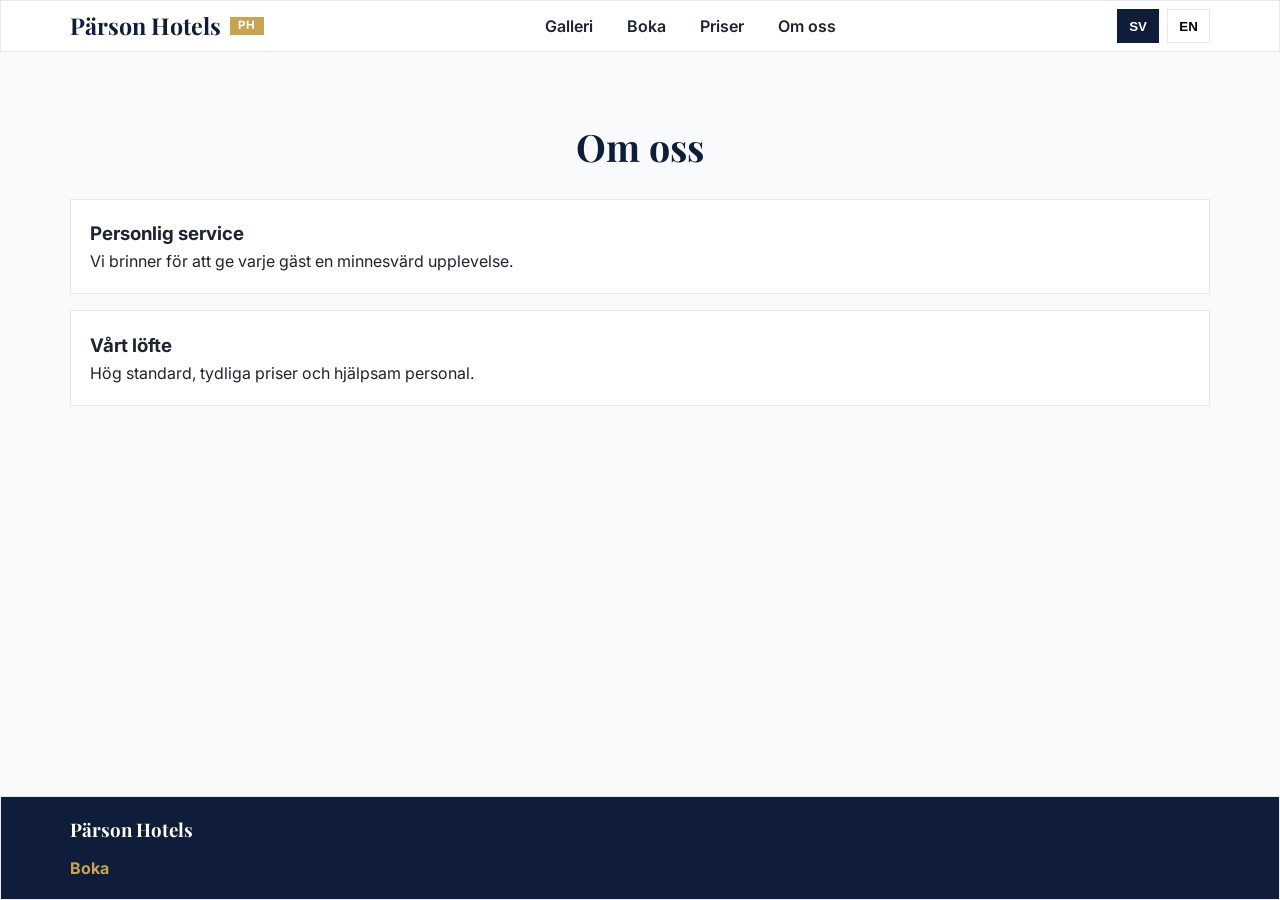
==== about.html @ e7df54ab "everything alllaaaaallaalalalala kod" ====
﻿<!doctype html>
<html lang="sv">
<head>
  <meta charset="utf-8" />
  <meta name="viewport" content="width=device-width,initial-scale=1" />
  <title>Om oss — Pärson Hotels</title>
  <link rel="stylesheet" href="styles.css">
</head>
<body>
  <header class="site_header_global">
    <div class="page_shell_global">
      <a class="brand_global" href="index.html">Pärson Hotels <span class="brand_mark_global">PH</span></a>
      <nav class="main_nav_global">
        <ul class="navigation_list_global">
          <li><a href="pics.html" data-sv="Galleri" data-en="Gallery">Galleri</a></li>
          <li><a href="booking.html" data-sv="Boka" data-en="Book">Boka</a></li>
          <li><a href="booking.html#price" data-sv="Priser" data-en="Prices">Priser</a></li>
          <li><a href="about.html" data-sv="Om oss" data-en="About">Om oss</a></li>
        </ul>
      </nav>
      <div class="lang_switcher_global">
        <button class="lang_btn_global" data-lang="sv">SV</button>
        <button class="lang_btn_global" data-lang="en">EN</button>
      </div>
    </div>
  </header>

  <main>
    <section id="about" class="page_section_global page_shell_global">
      <div class="section_heading_global"><h2 data-sv="Om oss" data-en="About">Om oss</h2></div>
      <div class="content_grid_about">
        <div class="content_card_about"><h3 data-sv="Personlig service" data-en="Personal service">Personlig service</h3><p data-sv="Vi brinner för att ge varje gäst en minnesvärd upplevelse." data-en="We are passionate about giving every guest a memorable experience.">Vi brinner för att ge varje gäst en minnesvärd upplevelse.</p></div>
        <div class="content_card_about"><h3 data-sv="Vårt löfte" data-en="Our promise">Vårt löfte</h3><p data-sv="Hög standard, tydliga priser och hjälpsam personal." data-en="High standards, clear prices and helpful staff.">Hög standard, tydliga priser och hjälpsam personal.</p></div>
      </div>
    </section>
  </main>

  <footer class="site_footer_global">
    <div class="page_shell_global">
      <div>
        <h3>Pärson Hotels</h3>
      </div>
      <div class="footer_links_global"><a href="booking.html" data-sv="Boka" data-en="Book">Boka</a></div>
    </div>
  </footer>

  <script src="functions.js" defer></script>
</body>
</html>
---- styles.css ----
﻿@import url('https://fonts.googleapis.com/css2?family=Inter:wght@400;600;700&family=Playfair+Display:wght@700&display=swap');

:root {
  --navy: #0f1d3b;
  --gold: #c8a451;
  --bg: #f8fafc;
  --white: #fff;
  --text: #1e2330;
  --muted: #667085;
  --line: #e4e8ef;
  --ok: #ebf7ee;
  --off: #f3f4f7;
}

* {
  box-sizing: border-box;
  margin: 0;
  padding: 0;
}

body {
  font-family: Inter, system-ui, sans-serif;
  color: var(--text);
  background: var(--bg);
  line-height: 1.6;
  min-height: 100vh;
  display: flex;
  flex-direction: column;
}

a {
  text-decoration: none;
  color: inherit;
}

img {
  max-width: 100%;
  display: block;
}

main {
  flex: 1;
  padding: 1.6rem 0 2.4rem;
}

.page_shell_global {
  width: min(1100px, 92%);
  margin-inline: auto;
}

.site_header_global,
.site_footer_global,
.review_card_index,
.content_card_about,
.price_card_price,
.booking_form_booking,
.calendar_month_booking,
.gallery_item_global {
  background: var(--white);
  border: 1px solid var(--line);
}

.site_header_global .page_shell_global,
.site_footer_global .page_shell_global,
.main_nav_global ul,
.lang_switcher_global {
  display: flex;
  align-items: center;
}

.site_header_global .page_shell_global {
  justify-content: space-between;
  gap: .6rem;
  padding: .45rem 0;
}

.site_footer_global .page_shell_global {
  flex-direction: column;
  align-items: flex-start;
  gap: .5rem;
  padding: .9rem 0;
}

.brand_global {
  font: 700 1.35rem/1.1 "Playfair Display", serif;
  color: var(--navy);
  display: flex;
  align-items: center;
  gap: .45rem;
}

.brand_mark_global {
  background: var(--gold);
  color: var(--white);
  padding: .18rem .45rem;
  font: 700 .7rem/1 Inter, sans-serif;
}

.main_nav_global ul {
  list-style: none;
  gap: .5rem;
}

.lang_switcher_global {
  gap: .4rem;
}

.main_nav_global a,
.lang_btn_global,
.button_primary_global,
.button_secondary_global,
.button_outline_global {
  min-height: 36px;
  padding: .35rem .7rem;
  font-weight: 600;
  border: 1px solid transparent;
}

.main_nav_global a:hover {
  color: var(--navy);
  background: #eef2fb;
}

.lang_btn_global {
  border-color: var(--line);
  background: var(--white);
  cursor: pointer;
}

.lang_btn_global.active_global,
.lang_btn_global:hover {
  background: var(--navy);
  border-color: var(--navy);
  color: var(--white);
}

.page_section_global {
  margin-top: 1.7rem;
}

.section_heading_global {
  text-align: center;
  margin-bottom: 1rem;
}

.section_heading_global h2,
.hero_content_index h1,
.price_card_price h3,
.site_footer_global h3 {
  font-family: "Playfair Display", serif;
  color: var(--navy);
}

.section_heading_global h2 {
  font-size: clamp(1.5rem, 4vw, 2.1rem);
}

.section_heading_global p {
  margin-top: .35rem;
  color: var(--muted);
}

.hero_section_index {
  display: grid;
  gap: 1rem;
  padding: 1rem;
  background: var(--navy);
  color: var(--white);
}

.hero_content_index h1,
.hero_content_index p {
  color: var(--white);
}

.hero_content_index h1 {
  margin-bottom: .55rem;
}

.hero_content_index p {
  margin-bottom: .75rem;
}

.hero_media_index {
  overflow: hidden;
  min-height: 200px;
  background: #0b162e;
}

.hero_media_index video {
  width: 100%;
  height: 100%;
  object-fit: cover;
}

.button_primary_global {
  background: var(--gold);
  color: var(--white);
}

.button_secondary_global {
  background: var(--navy);
  color: var(--white);
}

.button_outline_global {
  border-color: var(--gold);
  color: var(--gold);
  background: var(--white);
}

.gallery_grid_global,
.reviews_grid_index,
.content_grid_about,
.price_grid_price,
.calendar_section_booking {
  display: grid;
  grid-template-columns: 1fr;
  gap: .8rem;
}

.gallery_item_global {
  overflow: hidden;
}

.gallery_item_global img {
  aspect-ratio: 4 / 3;
  object-fit: cover;
}

.review_card_index,
.content_card_about,
.price_card_price,
.booking_form_booking,
.calendar_month_booking {
  padding: 1rem;
}

.review_card_index p {
  font-style: italic;
}

.review_author_index,
.stars,
.price_amount_price,
.footer_links_global a {
  color: var(--gold);
  font-weight: 700;
}

.price_amount_price {
  display: block;
  font-size: 1.8rem;
  margin: .4rem 0 .55rem;
}

.price_card_price ul {
  list-style: none;
  margin-bottom: .9rem;
}

.price_card_price li {
  color: var(--muted);
  padding: .15rem 0;
}

.calendar_header_booking {
  display: flex;
  justify-content: space-between;
  align-items: center;
  margin-bottom: .65rem;
}

.calendar_nav_booking {
  width: 38px;
  height: 38px;
  border: 0;
  background: var(--navy);
  color: var(--white);
  font-size: 1.05rem;
  cursor: pointer;
}

.calendar_grid_booking {
  display: grid;
  grid-template-columns: repeat(7, minmax(0, 1fr));
  gap: .3rem;
}

.calendar_grid_booking span {
  text-align: center;
  color: var(--muted);
  font-weight: 700;
  padding: .25rem 0;
}

.calendar_grid_booking button {
  min-height: 40px;
  border: 1px solid var(--line);
  background: var(--white);
  font-weight: 600;
}

.calendar_grid_booking button.available_booking,
.legend_chip_booking.available_booking {
  background: var(--ok);
}

.calendar_grid_booking button.booked_booking,
.legend_chip_booking.booked_booking {
  background: var(--off);
  color: #98a2b3;
}

.calendar_grid_booking button.selected_booking {
  background: var(--gold);
  border-color: var(--gold);
  color: var(--white);
}

.calendar_legend_booking {
  display: flex;
  gap: .7rem;
  align-items: center;
  color: var(--muted);
  padding-top: .7rem;
  flex-wrap: wrap;
}

.legend_chip_booking {
  width: 18px;
  height: 18px;
  border: 1px solid var(--line);
  display: inline-block;
}

.form_group_booking {
  margin-bottom: .75rem;
}

.form_group_booking label {
  display: block;
  font-weight: 600;
  color: var(--navy);
  margin-bottom: .3rem;
}

.form_group_booking input,
.form_group_booking select {
  width: 100%;
  min-height: 44px;
  padding: .6rem .7rem;
  border: 1px solid #cfd5e1;
  background: var(--white);
  font: inherit;
}

.form_group_booking input:focus,
.form_group_booking select:focus {
  outline: 2px solid color-mix(in srgb, var(--gold) 55%, white);
  border-color: var(--gold);
}

.booking_confirmation_booking {
  margin-top: .6rem;
  padding: .7rem;
  background: #eef6ff;
  color: var(--navy);
  font-weight: 600;
}

.booking_confirmation_booking:empty {
  display: none;
}

.site_footer_global {
  color: #e6ebf7;
  background: var(--navy);
  margin-top: auto;
}

.site_footer_global h3 {
  color: var(--white);
}

.lightbox_global {
  position: fixed;
  inset: 0;
  background: rgba(5, 10, 22, .88);
  display: none;
  place-items: center;
  padding: 1rem;
  z-index: 999;
}

.lightbox_global.show {
  display: grid;
}

.lightbox_global img {
  max-width: min(1000px, 88vw);
  max-height: 82vh;
}
@import url('https://fonts.googleapis.com/css2?family=Inter:wght@400;500;600;700&family=Playfair+Display:wght@500;700&display=swap');

:root {
  --navy: #0f1d3b;
  --navy-2: #1a2d55;
  --gold: #c8a451;
  --gold-2: #b58d33;
  --bg: #f8fafc;
  --white: #fff;
  --text: #1e2330;
  --muted: #667085;
  --line: #e4e8ef;
  --available-bg: #ebf7ee;
  --booked-bg: #f3f4f7;
  --radius: 0;
  --shadow: none;
}

* {
  box-sizing: border-box;
  margin: 0;
  padding: 0;
}

body {
  font-family: Inter, system-ui, sans-serif;
  background: var(--bg);
  color: var(--text);
  line-height: 1.6;
  min-height: 100vh;
  display: flex;
  flex-direction: column;
}

img {
  max-width: 100%;
  display: block;
}

a {
  text-decoration: none;
  color: inherit;
}

main {
  flex: 1;
  padding: 2rem 0 3rem;
}

.page_shell_global {
  width: min(1140px, 92%);
  margin-inline: auto;
}

.site_header_global {
  background: var(--white);
  border-bottom: 1px solid var(--line);
}

.site_header_global .page_shell_global {
  display: flex;
  flex-direction: row;
  align-items: center;
  justify-content: space-between;
  gap: .6rem;
  padding: .5rem 0;
}

.brand_global {
  font: 700 1.45rem/1.1 "Playfair Display", serif;
  color: var(--navy);
  display: flex;
  align-items: center;
  gap: .55rem;
}

.brand_mark_global {
  background: var(--gold);
  color: var(--white);
  padding: .2rem .52rem;
  border-radius: 0;
  font: 700 .72rem/1 Inter, sans-serif;
  letter-spacing: .06em;
}

.main_nav_global ul {
  list-style: none;
  display: flex;
  flex-direction: row;
  gap: .6rem;
}

.main_nav_global a,
.lang_btn_global {
  min-height: 34px;
  padding: .35rem .7rem;
  border-radius: 0;
  font-weight: 600;
}

.main_nav_global a:hover {
  background: #eef2fb;
  color: var(--navy);
}

.lang_switcher_global {
  display: flex;
  flex-direction: row;
  gap: .5rem;
}

.lang_btn_global {
  border: 1px solid var(--line);
  background: var(--white);
  cursor: pointer;
}

.lang_btn_global:hover,
.lang_btn_global.active_global {
  background: var(--navy);
  color: var(--white);
  border-color: var(--navy);
}

.page_section_global {
  margin-top: 2rem;
}

.section_heading_global {
  text-align: center;
  margin-bottom: 1.4rem;
}

.section_heading_global h2,
.hero_content_index h1 {
  font-family: "Playfair Display", serif;
  color: var(--navy);
}

.section_heading_global h2 {
  font-size: clamp(1.7rem, 4.5vw, 2.35rem);
}

.section_heading_global p {
  max-width: 62ch;
  margin: .4rem auto 0;
  color: var(--muted);
}

.hero_section_index {
  display: grid;
  grid-template-columns: 1fr;
  gap: 1.4rem;
  align-items: stretch;
  padding: clamp(1.1rem, 3vw, 2rem);
  border-radius: var(--radius);
  background: var(--navy);
  box-shadow: var(--shadow);
}

.hero_content_index {
  color: var(--white);
  padding: .4rem;
}

.hero_content_index h1 {
  color: var(--white);
  font-size: clamp(2rem, 5.3vw, 3rem);
  line-height: 1.1;
  margin-bottom: .8rem;
}

.hero_content_index p {
  margin-bottom: 1rem;
  color: #e8edf8;
}

.hero_media_index {
  border-radius: 0;
  overflow: hidden;
  min-height: 220px;
  background: #0b162e;
}

.hero_media_index video {
  width: 100%;
  height: 100%;
  object-fit: cover;
}

.button_primary_global,
.button_secondary_global,
.button_outline_global {
  display: inline-flex;
  align-items: center;
  justify-content: center;
  gap: .4rem;
  min-height: 46px;
  padding: .8rem 1.15rem;
  border-radius: 0;
  border: 1px solid transparent;
  font-weight: 700;
  cursor: pointer;
}

.button_primary_global {
  background: var(--gold);
  color: var(--white);
}

.button_secondary_global {
  background: var(--navy);
  color: var(--white);
}

.button_outline_global {
  border-color: var(--gold);
  color: var(--gold);
  background: var(--white);
}

.gallery_grid_global,
.reviews_grid_index,
.content_grid_about,
.price_grid_price {
  display: grid;
  grid-template-columns: 1fr;
  gap: 1rem;
}

.gallery_item_global {
  border-radius: 0;
  overflow: hidden;
  box-shadow: var(--shadow);
  background: var(--white);
}

.gallery_item_global img {
  aspect-ratio: 4/3;
  object-fit: cover;
}

.review_card_index,
.content_card_about,
.price_card_price,
.booking_form_booking {
  background: var(--white);
  border: 1px solid var(--line);
  border-radius: var(--radius);
  box-shadow: var(--shadow);
}

.review_card_index,
.content_card_about {
  padding: 1.2rem;
}

.review_card_index p {
  font-style: italic;
}

.review_author_index,
.stars {
  color: var(--gold);
  font-weight: 700;
}

.calendar_section_booking {
  display: grid;
  grid-template-columns: 1fr;
  gap: 1rem;
  align-items: start;
}

.calendar_month_booking,
.booking_form_booking,
.price_card_price {
  padding: 1rem;
}

.calendar_month_booking {
  background: var(--white);
  border: 1px solid var(--line);
  border-radius: var(--radius);
  box-shadow: var(--shadow);
}

.calendar_header_booking {
  display: flex;
  justify-content: space-between;
  align-items: center;
  margin-bottom: .8rem;
}

.calendar_nav_booking {
  width: 40px;
  height: 40px;
  border: 0;
  border-radius: 0;
  background: var(--navy);
  color: var(--white);
  font-size: 1.1rem;
  cursor: pointer;
}

.calendar_grid_booking {
  display: grid;
  grid-template-columns: repeat(7, minmax(0, 1fr));
  gap: .35rem;
}

.calendar_grid_booking span {
  text-align: center;
  font-weight: 700;
  color: var(--muted);
  padding: .35rem 0;
}

.calendar_grid_booking button {
  min-height: 42px;
  border-radius: 0;
  border: 1px solid var(--line);
  background: var(--white);
  font-weight: 600;
  cursor: pointer;
}

.calendar_grid_booking button.available_booking {
  background: var(--available-bg);
  border-color: #b7e0be;
}

.calendar_grid_booking button.booked_booking {
  background: var(--booked-bg);
  color: #98a2b3;
  cursor: not-allowed;
}

.calendar_grid_booking button.selected_booking {
  background: var(--gold);
  border-color: var(--gold);
  color: var(--white);
}

.calendar_legend_booking {
  display: flex;
  gap: .8rem;
  align-items: center;
  padding: .8rem 0;
  color: var(--muted);
  flex-wrap: wrap;
}

.legend_chip_booking {
  width: 18px;
  height: 18px;
  border-radius: 0;
  display: inline-block;
  border: 1px solid var(--line);
  vertical-align: middle;
}

.legend_chip_booking.available_booking {
  background: var(--available-bg);
}

.legend_chip_booking.booked_booking {
  background: var(--booked-bg);
}

.form_group_booking {
  margin-bottom: .85rem;
}

.form_group_booking label {
  display: block;
  font-weight: 600;
  margin-bottom: .3rem;
  color: var(--navy);
}

.form_group_booking input,
.form_group_booking select {
  width: 100%;
  min-height: 46px;
  padding: .65rem .72rem;
  border-radius: 0;
  border: 1px solid #cfd5e1;
  background: var(--white);
  font: inherit;
}

.form_group_booking input:focus,
.form_group_booking select:focus {
  outline: 2px solid color-mix(in srgb, var(--gold) 55%, white);
  border-color: var(--gold);
}

.booking_confirmation_booking {
  margin-top: .7rem;
  padding: .8rem;
  border-radius: 0;
  background: #eef6ff;
  color: var(--navy);
  font-weight: 600;
}

.booking_confirmation_booking:empty {
  display: none;
}

.price_grid_price {
  grid-template-columns: 1fr;
}

.price_card_price h3 {
  font: 700 1.45rem/1.2 "Playfair Display", serif;
  color: var(--navy);
}

.price_amount_price {
  display: block;
  font-size: 2rem;
  font-weight: 800;
  color: var(--gold);
  margin: .55rem 0 .7rem;
}

.price_card_price ul {
  list-style: none;
  margin: 0 0 1rem;
}

.price_card_price li {
  padding: .25rem 0;
  color: var(--muted);
}

.site_footer_global {
  background: var(--navy);
  color: #e6ebf7;
  margin-top: auto;
}

.site_footer_global .page_shell_global {
  display: flex;
  flex-direction: column;
  align-items: flex-start;
  gap: .7rem;
  padding: 1.1rem 0;
}

.site_footer_global h3 {
  font-family: "Playfair Display", serif;
  color: var(--white);
}

.footer_links_global a {
  color: var(--gold);
  font-weight: 700;
}

.lightbox_global {
  position: fixed;
  inset: 0;
  background: rgba(5, 10, 22, .88);
  display: none;
  place-items: center;
  padding: 1rem;
  z-index: 999;
}

.lightbox_global.show {
  display: grid;
}

.lightbox_global img {
  max-width: min(1000px, 88vw);
  max-height: 82vh;
  border-radius: 0;
}
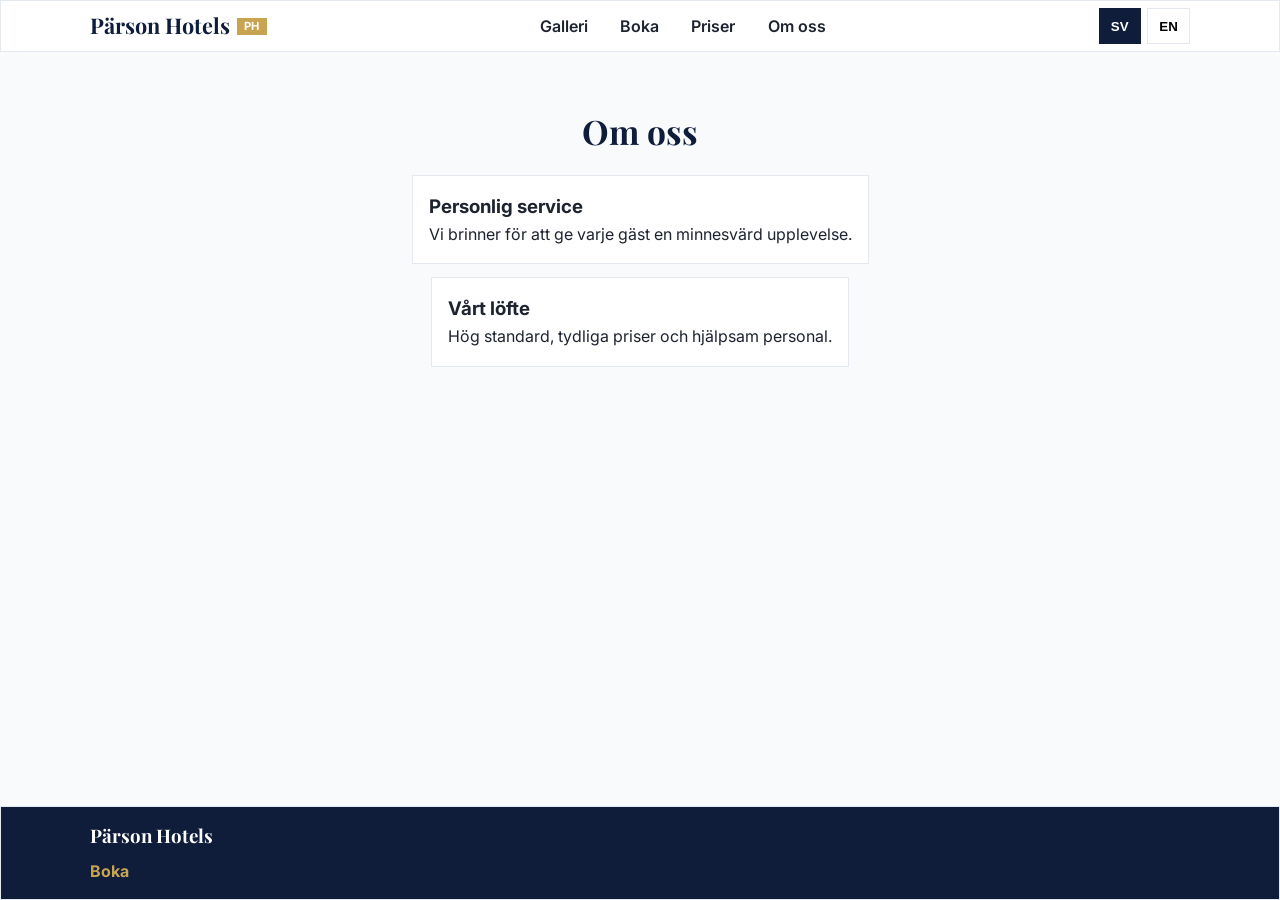
==== commit 2b51cb05: "for mobile test" ====
--- a/about.html
+++ b/about.html
@@ -3,6 +3,7 @@
 <head>
   <meta charset="utf-8" />
   <meta name="viewport" content="width=device-width,initial-scale=1" />
+  <meta name="description" content="Läs mer om Pärson Hotels – vårt fokus på personlig service och hög standard sedan 2023." />
   <title>Om oss — Pärson Hotels</title>
   <link rel="stylesheet" href="styles.css">
 </head>
@@ -14,7 +15,7 @@
         <ul class="navigation_list_global">
           <li><a href="pics.html" data-sv="Galleri" data-en="Gallery">Galleri</a></li>
           <li><a href="booking.html" data-sv="Boka" data-en="Book">Boka</a></li>
-          <li><a href="booking.html#price" data-sv="Priser" data-en="Prices">Priser</a></li>
+          <li><a href="prices.html" data-sv="Priser" data-en="Prices">Priser</a></li>
           <li><a href="about.html" data-sv="Om oss" data-en="About">Om oss</a></li>
         </ul>
       </nav>
--- a/styles.css
+++ b/styles.css
@@ -209,7 +209,13 @@
   background: var(--white);
 }
 
-.gallery_grid_global,
+.gallery_grid_global {
+  display: grid;
+  grid-template-columns: repeat(2, 1fr);
+  gap: .8rem;
+  place-items: center;
+}
+
 .reviews_grid_index,
 .content_grid_about,
 .price_grid_price,
@@ -217,6 +223,7 @@
   display: grid;
   grid-template-columns: 1fr;
   gap: .8rem;
+  place-items: center;
 }
 
 .gallery_item_global {
@@ -401,485 +408,26 @@
   max-width: min(1000px, 88vw);
   max-height: 82vh;
 }
-@import url('https://fonts.googleapis.com/css2?family=Inter:wght@400;500;600;700&family=Playfair+Display:wght@500;700&display=swap');
-
-:root {
-  --navy: #0f1d3b;
-  --navy-2: #1a2d55;
-  --gold: #c8a451;
-  --gold-2: #b58d33;
-  --bg: #f8fafc;
-  --white: #fff;
-  --text: #1e2330;
-  --muted: #667085;
-  --line: #e4e8ef;
-  --available-bg: #ebf7ee;
-  --booked-bg: #f3f4f7;
-  --radius: 0;
-  --shadow: none;
-}
-
-* {
-  box-sizing: border-box;
-  margin: 0;
-  padding: 0;
-}
-
-body {
-  font-family: Inter, system-ui, sans-serif;
-  background: var(--bg);
-  color: var(--text);
-  line-height: 1.6;
-  min-height: 100vh;
-  display: flex;
-  flex-direction: column;
-}
-
-img {
-  max-width: 100%;
-  display: block;
-}
-
-a {
-  text-decoration: none;
-  color: inherit;
-}
-
-main {
-  flex: 1;
-  padding: 2rem 0 3rem;
-}
-
-.page_shell_global {
-  width: min(1140px, 92%);
-  margin-inline: auto;
-}
-
-.site_header_global {
-  background: var(--white);
-  border-bottom: 1px solid var(--line);
-}
-
-.site_header_global .page_shell_global {
-  display: flex;
-  flex-direction: row;
-  align-items: center;
-  justify-content: space-between;
-  gap: .6rem;
-  padding: .5rem 0;
-}
-
-.brand_global {
-  font: 700 1.45rem/1.1 "Playfair Display", serif;
-  color: var(--navy);
-  display: flex;
-  align-items: center;
-  gap: .55rem;
-}
-
-.brand_mark_global {
-  background: var(--gold);
-  color: var(--white);
-  padding: .2rem .52rem;
-  border-radius: 0;
-  font: 700 .72rem/1 Inter, sans-serif;
-  letter-spacing: .06em;
-}
-
-.main_nav_global ul {
-  list-style: none;
-  display: flex;
-  flex-direction: row;
-  gap: .6rem;
-}
-
-.main_nav_global a,
-.lang_btn_global {
-  min-height: 34px;
-  padding: .35rem .7rem;
-  border-radius: 0;
-  font-weight: 600;
-}
-
-.main_nav_global a:hover {
-  background: #eef2fb;
-  color: var(--navy);
-}
-
-.lang_switcher_global {
-  display: flex;
-  flex-direction: row;
-  gap: .5rem;
-}
-
-.lang_btn_global {
-  border: 1px solid var(--line);
-  background: var(--white);
-  cursor: pointer;
-}
-
-.lang_btn_global:hover,
-.lang_btn_global.active_global {
-  background: var(--navy);
-  color: var(--white);
-  border-color: var(--navy);
-}
-
-.page_section_global {
-  margin-top: 2rem;
-}
-
-.section_heading_global {
+
+/* Inline style replacements */
+.price_disclaimer {
   text-align: center;
-  margin-bottom: 1.4rem;
-}
-
-.section_heading_global h2,
-.hero_content_index h1 {
-  font-family: "Playfair Display", serif;
-  color: var(--navy);
-}
-
-.section_heading_global h2 {
-  font-size: clamp(1.7rem, 4.5vw, 2.35rem);
-}
-
-.section_heading_global p {
-  max-width: 62ch;
-  margin: .4rem auto 0;
-  color: var(--muted);
-}
-
-.hero_section_index {
-  display: grid;
-  grid-template-columns: 1fr;
-  gap: 1.4rem;
-  align-items: stretch;
-  padding: clamp(1.1rem, 3vw, 2rem);
-  border-radius: var(--radius);
-  background: var(--navy);
-  box-shadow: var(--shadow);
-}
-
-.hero_content_index {
-  color: var(--white);
-  padding: .4rem;
-}
-
-.hero_content_index h1 {
-  color: var(--white);
-  font-size: clamp(2rem, 5.3vw, 3rem);
-  line-height: 1.1;
-  margin-bottom: .8rem;
-}
-
-.hero_content_index p {
-  margin-bottom: 1rem;
-  color: #e8edf8;
-}
-
-.hero_media_index {
-  border-radius: 0;
-  overflow: hidden;
-  min-height: 220px;
-  background: #0b162e;
-}
-
-.hero_media_index video {
-  width: 100%;
-  height: 100%;
-  object-fit: cover;
-}
-
-.button_primary_global,
-.button_secondary_global,
-.button_outline_global {
-  display: inline-flex;
-  align-items: center;
-  justify-content: center;
-  gap: .4rem;
-  min-height: 46px;
-  padding: .8rem 1.15rem;
-  border-radius: 0;
-  border: 1px solid transparent;
-  font-weight: 700;
-  cursor: pointer;
-}
-
-.button_primary_global {
-  background: var(--gold);
-  color: var(--white);
-}
-
-.button_secondary_global {
-  background: var(--navy);
-  color: var(--white);
-}
-
-.button_outline_global {
-  border-color: var(--gold);
-  color: var(--gold);
-  background: var(--white);
-}
-
-.gallery_grid_global,
-.reviews_grid_index,
-.content_grid_about,
-.price_grid_price {
-  display: grid;
-  grid-template-columns: 1fr;
-  gap: 1rem;
-}
-
-.gallery_item_global {
-  border-radius: 0;
-  overflow: hidden;
-  box-shadow: var(--shadow);
-  background: var(--white);
-}
-
-.gallery_item_global img {
-  aspect-ratio: 4/3;
-  object-fit: cover;
-}
-
-.review_card_index,
-.content_card_about,
-.price_card_price,
-.booking_form_booking {
-  background: var(--white);
-  border: 1px solid var(--line);
-  border-radius: var(--radius);
-  box-shadow: var(--shadow);
-}
-
-.review_card_index,
-.content_card_about {
-  padding: 1.2rem;
-}
-
-.review_card_index p {
-  font-style: italic;
-}
-
-.review_author_index,
-.stars {
-  color: var(--gold);
-  font-weight: 700;
-}
-
-.calendar_section_booking {
-  display: grid;
-  grid-template-columns: 1fr;
-  gap: 1rem;
-  align-items: start;
-}
-
-.calendar_month_booking,
-.booking_form_booking,
-.price_card_price {
-  padding: 1rem;
-}
-
-.calendar_month_booking {
-  background: var(--white);
-  border: 1px solid var(--line);
-  border-radius: var(--radius);
-  box-shadow: var(--shadow);
-}
-
-.calendar_header_booking {
-  display: flex;
-  justify-content: space-between;
-  align-items: center;
-  margin-bottom: .8rem;
-}
-
-.calendar_nav_booking {
-  width: 40px;
-  height: 40px;
-  border: 0;
-  border-radius: 0;
-  background: var(--navy);
-  color: var(--white);
-  font-size: 1.1rem;
-  cursor: pointer;
-}
-
-.calendar_grid_booking {
-  display: grid;
-  grid-template-columns: repeat(7, minmax(0, 1fr));
-  gap: .35rem;
-}
-
-.calendar_grid_booking span {
+  margin-top: 10%;
+}
+
+.gallery_cta {
+  margin-top: 5%;
+}
+
+.reviews_cta {
   text-align: center;
-  font-weight: 700;
-  color: var(--muted);
-  padding: .35rem 0;
-}
-
-.calendar_grid_booking button {
-  min-height: 42px;
-  border-radius: 0;
-  border: 1px solid var(--line);
-  background: var(--white);
-  font-weight: 600;
-  cursor: pointer;
-}
-
-.calendar_grid_booking button.available_booking {
-  background: var(--available-bg);
-  border-color: #b7e0be;
-}
-
-.calendar_grid_booking button.booked_booking {
-  background: var(--booked-bg);
-  color: #98a2b3;
-  cursor: not-allowed;
-}
-
-.calendar_grid_booking button.selected_booking {
-  background: var(--gold);
-  border-color: var(--gold);
-  color: var(--white);
-}
-
-.calendar_legend_booking {
-  display: flex;
-  gap: .8rem;
-  align-items: center;
-  padding: .8rem 0;
-  color: var(--muted);
-  flex-wrap: wrap;
-}
-
-.legend_chip_booking {
-  width: 18px;
-  height: 18px;
-  border-radius: 0;
-  display: inline-block;
-  border: 1px solid var(--line);
-  vertical-align: middle;
-}
-
-.legend_chip_booking.available_booking {
-  background: var(--available-bg);
-}
-
-.legend_chip_booking.booked_booking {
-  background: var(--booked-bg);
-}
-
-.form_group_booking {
-  margin-bottom: .85rem;
-}
-
-.form_group_booking label {
-  display: block;
-  font-weight: 600;
-  margin-bottom: .3rem;
-  color: var(--navy);
-}
-
-.form_group_booking input,
-.form_group_booking select {
-  width: 100%;
-  min-height: 46px;
-  padding: .65rem .72rem;
-  border-radius: 0;
-  border: 1px solid #cfd5e1;
-  background: var(--white);
-  font: inherit;
-}
-
-.form_group_booking input:focus,
-.form_group_booking select:focus {
-  outline: 2px solid color-mix(in srgb, var(--gold) 55%, white);
-  border-color: var(--gold);
-}
-
-.booking_confirmation_booking {
-  margin-top: .7rem;
-  padding: .8rem;
-  border-radius: 0;
-  background: #eef6ff;
-  color: var(--navy);
-  font-weight: 600;
-}
-
-.booking_confirmation_booking:empty {
-  display: none;
-}
-
-.price_grid_price {
-  grid-template-columns: 1fr;
-}
-
-.price_card_price h3 {
-  font: 700 1.45rem/1.2 "Playfair Display", serif;
-  color: var(--navy);
-}
-
-.price_amount_price {
-  display: block;
-  font-size: 2rem;
-  font-weight: 800;
-  color: var(--gold);
-  margin: .55rem 0 .7rem;
-}
-
-.price_card_price ul {
-  list-style: none;
-  margin: 0 0 1rem;
-}
-
-.price_card_price li {
-  padding: .25rem 0;
-  color: var(--muted);
-}
-
-.site_footer_global {
-  background: var(--navy);
-  color: #e6ebf7;
-  margin-top: auto;
-}
-
-.site_footer_global .page_shell_global {
-  display: flex;
-  flex-direction: column;
-  align-items: flex-start;
-  gap: .7rem;
-  padding: 1.1rem 0;
-}
-
-.site_footer_global h3 {
-  font-family: "Playfair Display", serif;
-  color: var(--white);
-}
-
-.footer_links_global a {
-  color: var(--gold);
-  font-weight: 700;
-}
-
-.lightbox_global {
-  position: fixed;
-  inset: 0;
-  background: rgba(5, 10, 22, .88);
-  display: none;
-  place-items: center;
-  padding: 1rem;
-  z-index: 999;
-}
-
-.lightbox_global.show {
-  display: grid;
-}
-
-.lightbox_global img {
-  max-width: min(1000px, 88vw);
-  max-height: 82vh;
-  border-radius: 0;
-}
-
+  margin-top: 5%;
+}
+@media (max-width: 600px) {
+    .column { width: 100%; }
+}
+
+
+@media (min-width: 600px) and (max-width: 768px) {
+    .column { width: 50%; }
+}
